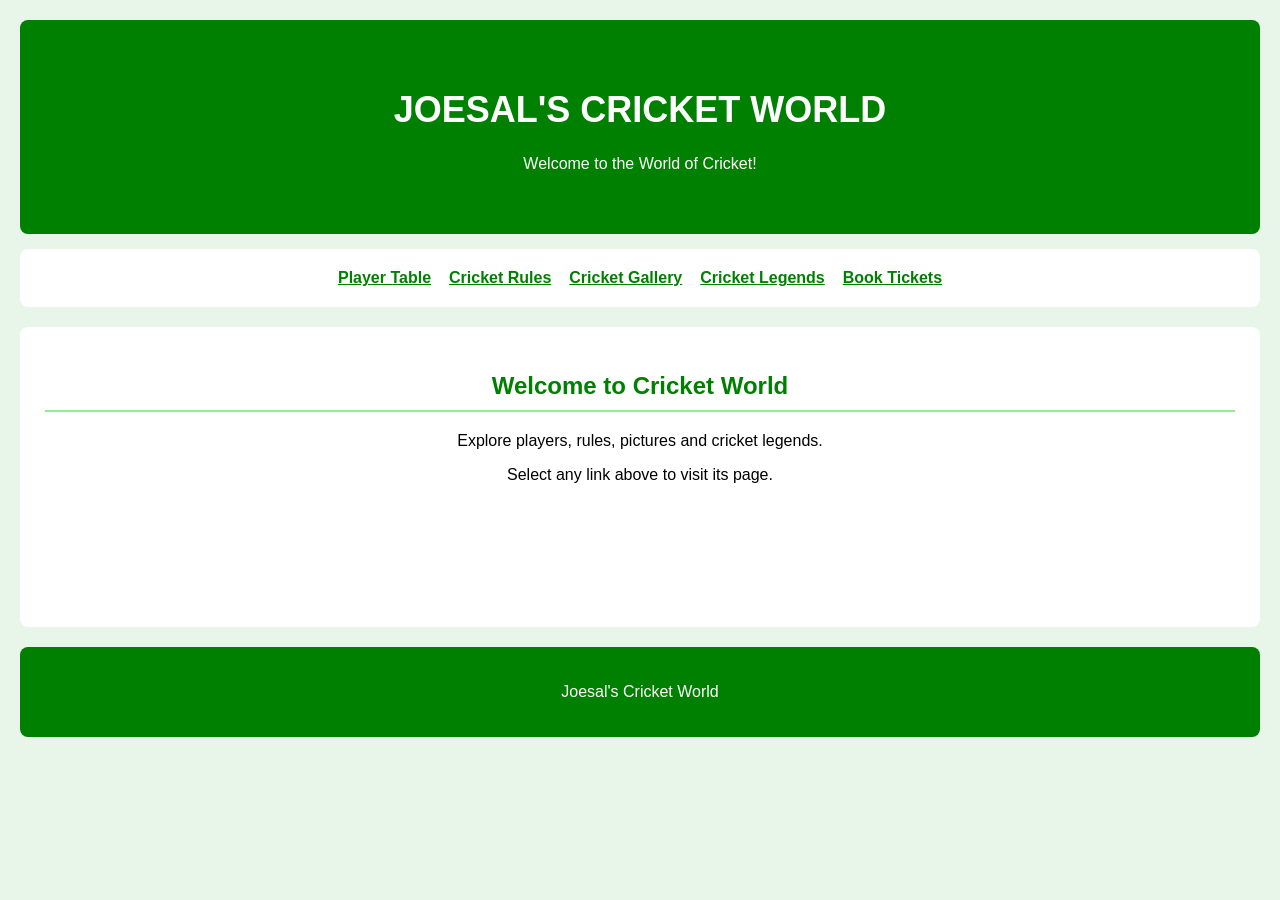
==== index.html @ 39239c88 "Create index.html" ====
<!DOCTYPE html>
<html>
<head>
    <title>Joesal's Cricket World</title>
    <meta name="viewport" content="width=device-width, initial-scale=1.0">
    <link rel="stylesheet" href="style.css">
</head>

<body>

<header>
    <h1>JOESAL'S CRICKET WORLD</h1>
    <p>Welcome to the World of Cricket!</p>
</header>

<nav>
    <a href="players.html">Player Table</a>
    <a href="rules.html">Cricket Rules</a>
    <a href="gallery.html">Cricket Gallery</a>
    <a href="legends.html">Cricket Legends</a>
    <a href="booking.html">Book Tickets</a>
</nav>

<main style="text-align:center;">
    <h2>Welcome to Cricket World</h2>
    <p>Explore players, rules, pictures and cricket legends.</p>
    <p>Select any link above to visit its page.</p>
</main>

<footer>
    <p>Joesal's Cricket World</p>
</footer>

</body>
</html>
---- style.css ----
* {
    box-sizing: border-box;
}

body {
    font-family: Arial, sans-serif;
    background-color: #e8f5e9;
    margin: 0;
    padding: 20px;
}

header {
    background-color: green;
    color: white;
    text-align: center;
    padding: 45px 15px;
    border-radius: 8px;
}

header h1 {
    font-size: 36px;
}

nav {
    background-color: white;
    padding: 20px;
    margin-top: 15px;
    text-align: center;
    display: flex;
    justify-content: center;
    flex-wrap: wrap;
    gap: 18px;
    border-radius: 8px;
}

nav a, .back {
    color: green;
    font-weight: bold;
}

main {
    background-color: white;
    padding: 25px;
    margin-top: 20px;
    border-radius: 8px;
    min-height: 300px;
}

h2 {
    color: green;
    border-bottom: 2px solid lightgreen;
    padding-bottom: 10px;
}

table {
    width: 100%;
    border-collapse: collapse;
    margin-top: 15px;
}

th, td {
    border: 1px solid green;
    padding: 12px;
    text-align: center;
}

th {
    background-color: lightgreen;
}

.gallery {
    display: flex;
    flex-wrap: wrap;
    justify-content: center;
    gap: 15px;
}

.gallery img {
    width: 23%;
    min-width: 180px;
    height: 160px;
    object-fit: cover;
    border-radius: 6px;
}

.legend {
    background-color: #f1f8e9;
    padding: 12px;
    margin: 12px 0;
    border-left: 4px solid green;
}

form {
    max-width: 750px;
    margin: auto;
}

.form-row {
    display: flex;
    gap: 20px;
    margin-bottom: 18px;
}

.form-group {
    flex: 1;
    min-width: 0;
}

label {
    display: block;
    margin-bottom: 8px;
    font-weight: bold;
}

input, select {
    width: 100%;
    padding: 12px;
    border: 1px solid gray;
    border-radius: 5px;
    font-size: 15px;
}

button {
    background-color: green;
    color: white;
    padding: 12px 25px;
    border: none;
    border-radius: 5px;
    margin: 5px;
}

footer {
    background-color: green;
    color: white;
    text-align: center;
    padding: 20px;
    margin-top: 20px;
    border-radius: 8px;
}

footer a {
    color: white;
}

@media screen and (max-width: 600px) {
    body {
        padding: 10px;
    }

    header h1 {
        font-size: 27px;
    }

    nav {
        gap: 12px;
    }

    nav a {
        font-size: 14px;
    }

    main {
        padding: 15px;
    }

    .form-row {
        display: block;
    }

    .form-group {
        margin-bottom: 15px;
    }

    .gallery img {
        width: 100%;
        height: 190px;
    }

    th, td {
        padding: 8px;
        font-size: 13px;
    }
}
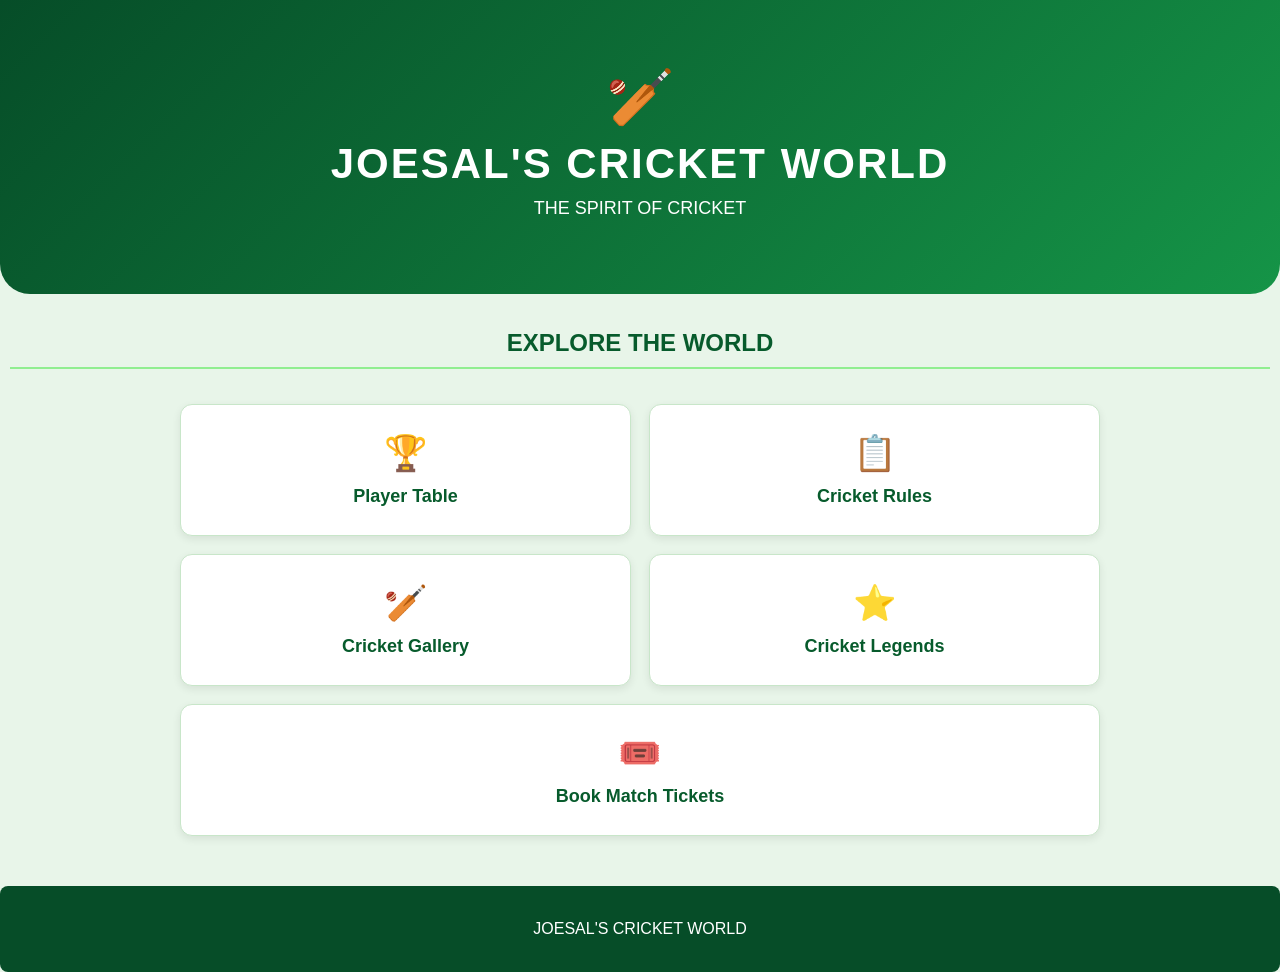
==== commit d26e9e49: "Update index.html" ====
--- a/index.html
+++ b/index.html
@@ -2,34 +2,166 @@
 <html>
 <head>
     <title>Joesal's Cricket World</title>
+
     <meta name="viewport" content="width=device-width, initial-scale=1.0">
+
     <link rel="stylesheet" href="style.css">
+
+    <style>
+        body {
+            margin: 0;
+            padding: 0;
+            font-family: Arial, sans-serif;
+            background: #e8f5e9;
+        }
+
+        .home-header {
+            background: linear-gradient(135deg, #064d28, #159447);
+            color: white;
+            text-align: center;
+            padding: 65px 15px;
+            border-radius: 0 0 30px 30px;
+        }
+
+        .home-header h1 {
+            font-size: 42px;
+            margin: 10px 0;
+            letter-spacing: 2px;
+        }
+
+        .home-header p {
+            font-size: 18px;
+            margin: 10px;
+        }
+
+        .cricket-ball {
+            font-size: 55px;
+        }
+
+        .home-title {
+            text-align: center;
+            color: #075b2c;
+            margin: 35px 10px 20px;
+        }
+
+        .home-links {
+            max-width: 950px;
+            margin: auto;
+            padding: 15px;
+            display: grid;
+            grid-template-columns: repeat(2, 1fr);
+            gap: 18px;
+        }
+
+        .home-links a {
+            background-color: white;
+            color: #075b2c;
+            text-decoration: none;
+            text-align: center;
+            padding: 28px 12px;
+            border-radius: 12px;
+            border: 1px solid #c8e6c9;
+            box-shadow: 0 3px 8px #00000015;
+            font-size: 18px;
+            font-weight: bold;
+            transition: 0.3s;
+        }
+
+        .home-links a:hover {
+            background-color: #dcedc8;
+            transform: translateY(-4px);
+        }
+
+        .home-links span {
+            display: block;
+            font-size: 35px;
+            margin-bottom: 12px;
+        }
+
+        .home-links a:last-child {
+            grid-column: 1 / 3;
+        }
+
+        .home-footer {
+            background-color: #064d28;
+            color: white;
+            text-align: center;
+            padding: 18px;
+            margin-top: 35px;
+        }
+
+        @media screen and (max-width: 600px) {
+            .home-header {
+                padding: 45px 10px;
+            }
+
+            .home-header h1 {
+                font-size: 28px;
+            }
+
+            .home-header p {
+                font-size: 15px;
+            }
+
+            .home-links {
+                grid-template-columns: 1fr;
+                gap: 13px;
+            }
+
+            .home-links a {
+                padding: 22px;
+                font-size: 16px;
+            }
+
+            .home-links a:last-child {
+                grid-column: auto;
+            }
+        }
+    </style>
 </head>
 
 <body>
 
-<header>
-    <h1>JOESAL'S CRICKET WORLD</h1>
-    <p>Welcome to the World of Cricket!</p>
-</header>
+    <header class="home-header">
+        <div class="cricket-ball">🏏</div>
+        <h1>JOESAL'S CRICKET WORLD</h1>
+        <p>THE SPIRIT OF CRICKET</p>
+    </header>
 
-<nav>
-    <a href="players.html">Player Table</a>
-    <a href="rules.html">Cricket Rules</a>
-    <a href="gallery.html">Cricket Gallery</a>
-    <a href="legends.html">Cricket Legends</a>
-    <a href="booking.html">Book Tickets</a>
-</nav>
+    <h2 class="home-title">EXPLORE THE WORLD</h2>
 
-<main style="text-align:center;">
-    <h2>Welcome to Cricket World</h2>
-    <p>Explore players, rules, pictures and cricket legends.</p>
-    <p>Select any link above to visit its page.</p>
-</main>
+    <div class="home-links">
 
-<footer>
-    <p>Joesal's Cricket World</p>
-</footer>
+        <a href="players.html">
+            <span>🏆</span>
+            Player Table
+        </a>
+
+        <a href="rules.html">
+            <span>📋</span>
+            Cricket Rules
+        </a>
+
+        <a href="gallery.html">
+            <span>🏏</span>
+            Cricket Gallery
+        </a>
+
+        <a href="legends.html">
+            <span>⭐</span>
+            Cricket Legends
+        </a>
+
+        <a href="booking.html">
+            <span>🎟️</span>
+            Book Match Tickets
+        </a>
+
+    </div>
+
+    <footer class="home-footer">
+        <p>JOESAL'S CRICKET WORLD</p>
+    </footer>
 
 </body>
 </html>
